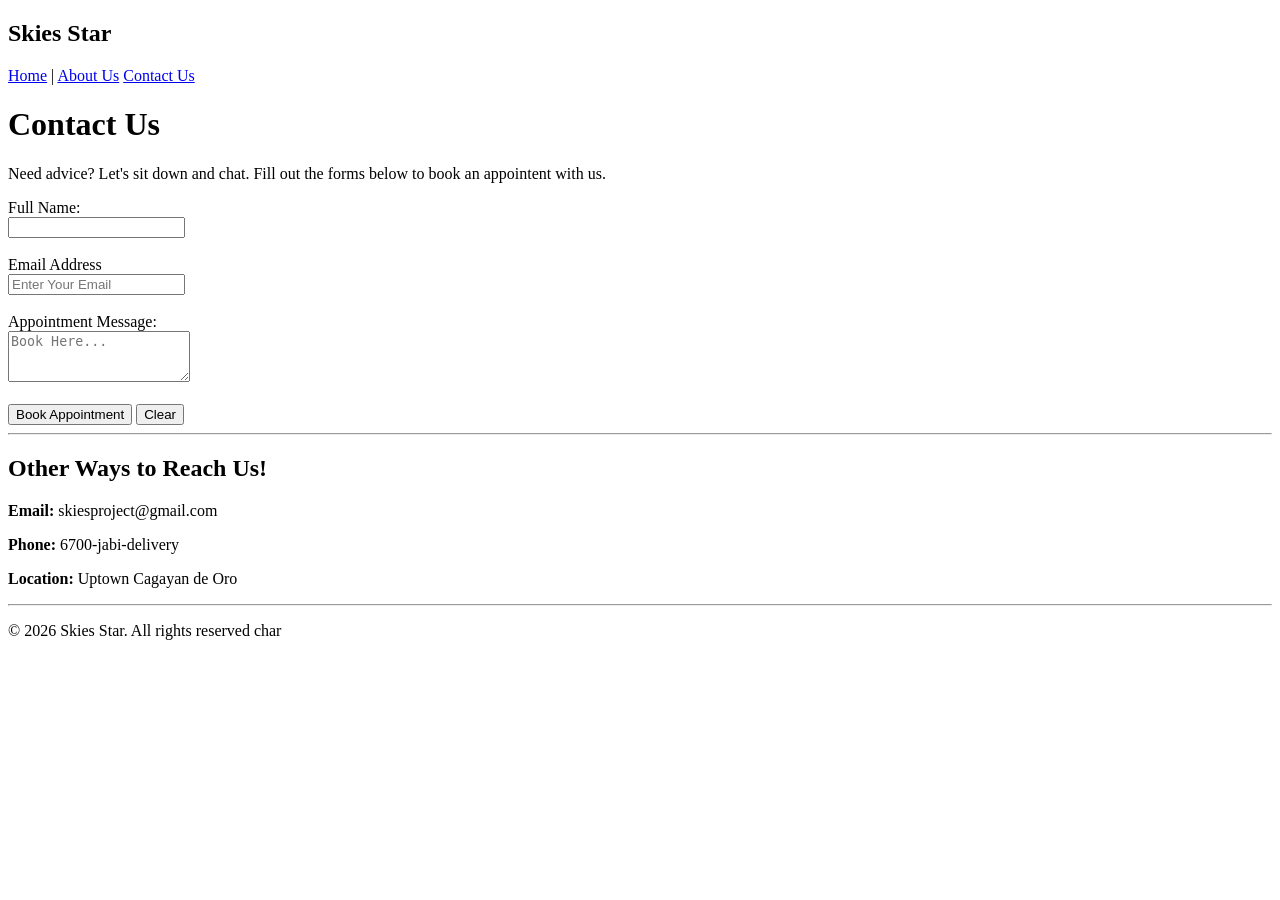
==== contact.html @ b5c84290 "hehe - cat meme" ====
<!DOCTYPE html>
<html lang="en">
<head>
    <meta charset="UTF-8">
    <meta name="viewport" content="width=device-width, initial-scale=1.0">
    <title>CONTACT US</title>
</head>
<body>
    <header>
        <h2>Skies Star</h2>
        <nav>
            <a href="index.html">Home</a> |
            <a href="about.html">About Us</a>
            <a href="contact.html">Contact Us</a>
        </nav>
    </header>
    <main>
        <h1>Contact Us</h1>
        <p>Need advice? Let's sit down and chat. Fill out the forms below to book an appointent with us.</p>
        <form action="#" method="POST">
            <label for="name">Full Name:</label><br>
            <input type="text" id="name" name="name" plceholder="Enter Your Name" required><br><br>

            <label for="email">Email Address</label><br>
            <input type="text" id="email" name="email" placeholder="Enter Your Email" required><br><br>

            <label for="message">Appointment Message:</label><br>
            <textarea id="message" name="message" rows="3" cols="20" placeholder="Book Here..." required></textarea><br><br>

            <button type="submit">Book Appointment</button>
            <button type="reset">Clear</button>
        </form>
        <hr>

        <h2>Other Ways to Reach Us!</h2>
        <p><strong>Email:</strong> skiesproject@gmail.com</p>
        <p><strong>Phone:</strong> 6700-jabi-delivery</p>
        <p><strong>Location:</strong> Uptown Cagayan de Oro</p>

    </main>

    <footer>
        <hr>
        <p>&copy; 2026 Skies Star. All rights reserved char</p>
    </footer>
</body>
</html>
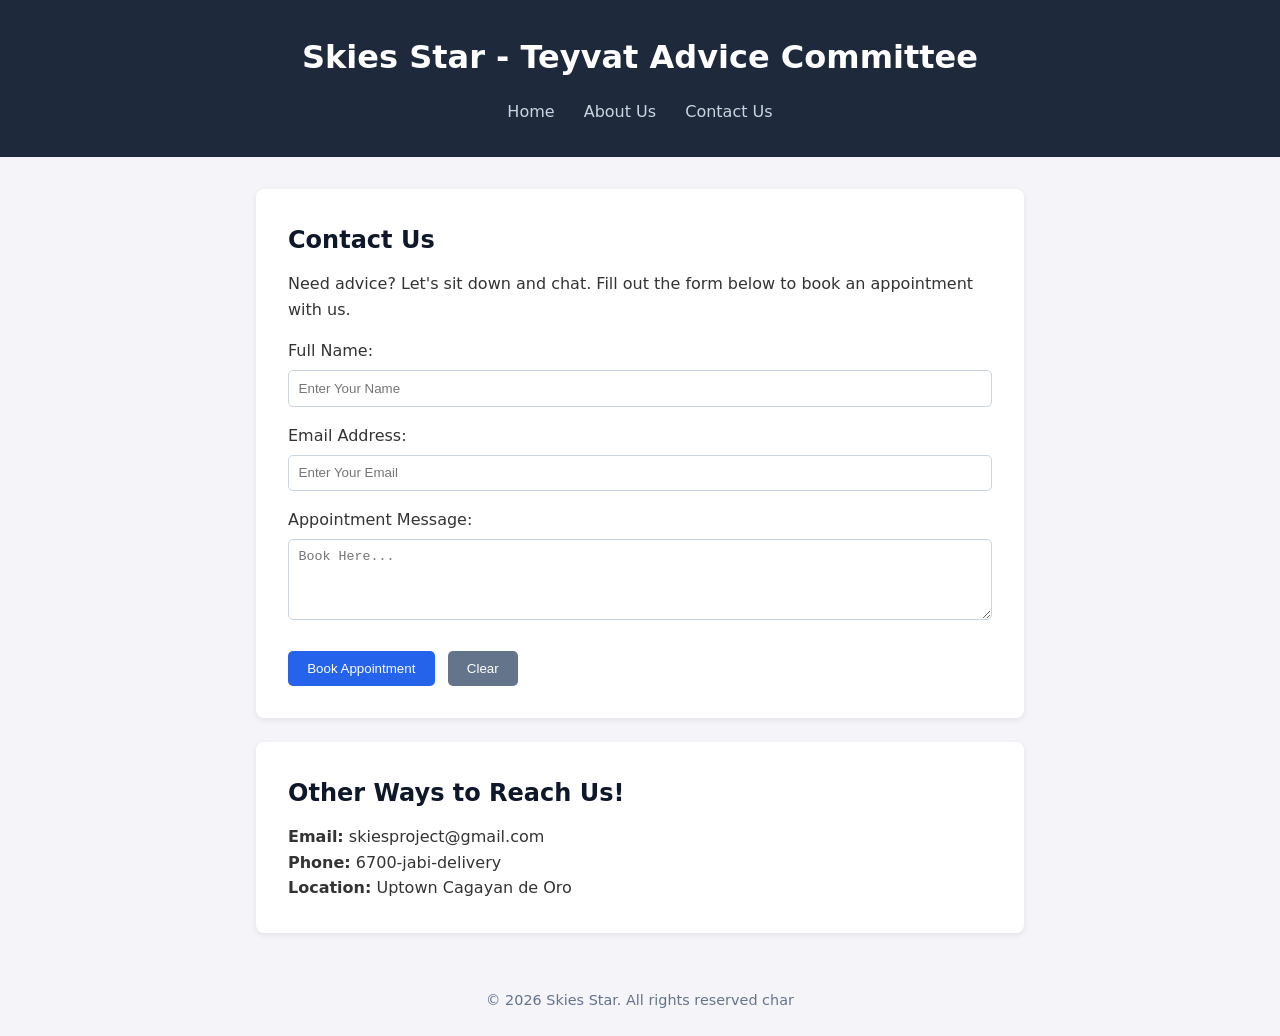
==== commit 2553f242: "new about" ====
--- a/contact.html
+++ b/contact.html
@@ -3,45 +3,51 @@
 <head>
     <meta charset="UTF-8">
     <meta name="viewport" content="width=device-width, initial-scale=1.0">
-    <title>CONTACT US</title>
+    <title>Contact Us - Skies Star Advice Committee</title>
+    <link rel="stylesheet" href="homestyle.css">
 </head>
 <body>
+
     <header>
-        <h2>Skies Star</h2>
+        <h1>Skies Star - Teyvat Advice Committee</h1>
         <nav>
-            <a href="index.html">Home</a> |
+            <a href="index.html">Home</a>
             <a href="about.html">About Us</a>
             <a href="contact.html">Contact Us</a>
         </nav>
     </header>
+
     <main>
-        <h1>Contact Us</h1>
-        <p>Need advice? Let's sit down and chat. Fill out the forms below to book an appointent with us.</p>
-        <form action="#" method="POST">
-            <label for="name">Full Name:</label><br>
-            <input type="text" id="name" name="name" plceholder="Enter Your Name" required><br><br>
+        <section class="card">
+            <h2>Contact Us</h2>
+            <p style="margin-bottom: 1rem;">Need advice? Let's sit down and chat. Fill out the form below to book an appointment with us.</p>
 
-            <label for="email">Email Address</label><br>
-            <input type="text" id="email" name="email" placeholder="Enter Your Email" required><br><br>
+            <form action="#" method="POST">
+                <label for="name">Full Name:</label><br>
+                <input type="text" id="name" name="name" placeholder="Enter Your Name" required style="width: 100%; padding: 0.6rem; margin: 0.4rem 0 1rem; border: 1px solid #cbd5e1; border-radius: 5px;">
 
-            <label for="message">Appointment Message:</label><br>
-            <textarea id="message" name="message" rows="3" cols="20" placeholder="Book Here..." required></textarea><br><br>
+                <label for="email">Email Address:</label><br>
+                <input type="email" id="email" name="email" placeholder="Enter Your Email" required style="width: 100%; padding: 0.6rem; margin: 0.4rem 0 1rem; border: 1px solid #cbd5e1; border-radius: 5px;">
 
-            <button type="submit">Book Appointment</button>
-            <button type="reset">Clear</button>
-        </form>
-        <hr>
+                <label for="message">Appointment Message:</label><br>
+                <textarea id="message" name="message" rows="4" placeholder="Book Here..." required style="width: 100%; padding: 0.6rem; margin: 0.4rem 0 0.5rem; border: 1px solid #cbd5e1; border-radius: 5px;"></textarea>
 
-        <h2>Other Ways to Reach Us!</h2>
-        <p><strong>Email:</strong> skiesproject@gmail.com</p>
-        <p><strong>Phone:</strong> 6700-jabi-delivery</p>
-        <p><strong>Location:</strong> Uptown Cagayan de Oro</p>
+                <button type="submit" class="btn" style="border: none; cursor: pointer;">Book Appointment</button>
+                <button type="reset" class="btn" style="border: none; cursor: pointer; background-color: #64748b; margin-left: 0.5rem;">Clear</button>
+            </form>
+        </section>
 
+        <section class="card">
+            <h2>Other Ways to Reach Us!</h2>
+            <p><strong>Email:</strong> skiesproject@gmail.com</p>
+            <p><strong>Phone:</strong> 6700-jabi-delivery</p>
+            <p><strong>Location:</strong> Uptown Cagayan de Oro</p>
+        </section>
     </main>
 
     <footer>
-        <hr>
         <p>&copy; 2026 Skies Star. All rights reserved char</p>
     </footer>
+
 </body>
-</html>+</html>
--- a/homestyle.css
+++ b/homestyle.css
@@ -0,0 +1,80 @@
+/* Basic Reset */
+* {
+  box-sizing: border-box;
+  margin: 0;
+  padding: 0;
+}
+
+body {
+  font-family: system-ui, -apple-system, sans-serif;
+  line-height: 1.6;
+  background-color: #f4f4f9;
+  color: #333;
+}
+
+/* Header & Navigation */
+header {
+  background-color: #1e293b;
+  color: #ffffff;
+  padding: 2rem 1rem;
+  text-align: center;
+}
+
+nav {
+  margin-top: 1rem;
+}
+
+nav a {
+  color: #cbd5e1;
+  text-decoration: none;
+  margin: 0 12px;
+  font-weight: 500;
+}
+
+nav a:hover {
+  color: #ffffff;
+}
+
+/* Main Content */
+main {
+  max-width: 800px;
+  margin: 2rem auto;
+  padding: 0 1rem;
+}
+
+.card {
+  background: #ffffff;
+  padding: 2rem;
+  margin-bottom: 1.5rem;
+  border-radius: 8px;
+  box-shadow: 0 2px 6px rgba(0, 0, 0, 0.08);
+}
+
+.card h2 {
+  margin-bottom: 0.75rem;
+  color: #0f172a;
+}
+
+/* Button */
+.btn {
+  display: inline-block;
+  margin-top: 1rem;
+  padding: 0.6rem 1.2rem;
+  background-color: #2563eb;
+  color: #ffffff;
+  text-decoration: none;
+  border-radius: 5px;
+  font-weight: 500;
+}
+
+.btn:hover {
+  background-color: #1d4ed8;
+}
+
+/* Footer */
+footer {
+  text-align: center;
+  padding: 1.5rem;
+  color: #64748b;
+  font-size: 0.9rem;
+}
